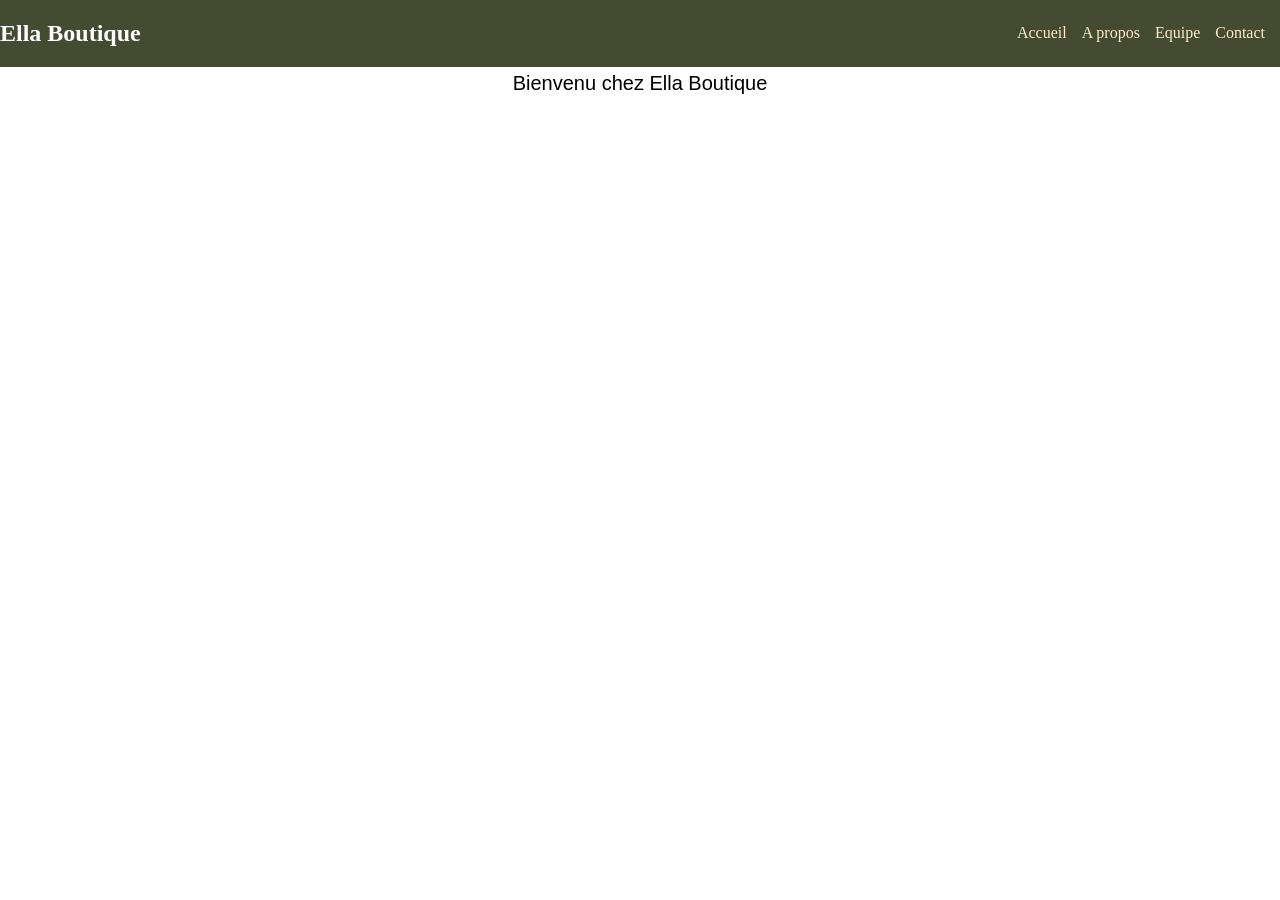
==== index.html @ 90ab514e "Rename lola.html to index.html" ====
<!DOCTYPE html>
<html lang="en">
<head>
    <meta charset="UTF-8">
    <meta name="viewport" content="width=device-width, initial-scale=1.0">
    <title>Document</title>
    <link rel="stylesheet" href="lolo.css">
</head>
<body>
    <header>
        <div class="logo">
            <h2>Ella Boutique</h2>
        </div>
            <nav>
                <ul>
                    <li><a href="">Accueil</a></li>
                    <li><a href="">A propos</a></li>
                    <li><a href="">Equipe</a></li>
                    <li><a href="">Contact</a></li>
                </ul>
            </nav>
            

      
    </header>

    <section class="home">

        <p>Bienvenu chez Ella Boutique</p>
        

    </section>
</body>
</html>
---- lolo.css ----
body{
    margin: 0;
    /* Annuler les marges(les espaces) */
}
header{
    display: flex;
    justify-content: space-between;
    /* nous permet de créer l'espace automatiquement entre les élèments.
    Notre cas,c'est entre la div qui contient le logo et la nav  */
    align-items: center;
    background-color: #444b30;
    color: white;
    
    /* centrer les élèments de façon verticale */

}

nav ul{
    list-style: none;
    /* nous permet de retirer les points sur la liste*/
    display: flex;
    gap: 15px;

    /*nous permet de maitriser l'espace qui sépare les élèments. */

    padding: 0 15px;

    /*créer l'espace intrieur à gauche et à droite */

    
}

nav ul li a{
    text-decoration: none ;
    /* Anuler le surlignage */
    color: blanchedalmond;
}

.home{
    background-image: url("Banniere.png");
    height: 80vh;
    background-repeat: no-repeat;
    background-position: center;
    background-size: cover;
    margin-top: -15px;
}

.home p{
    text-align: center;
    font-size: 20px;
    color: black;
    font-family: 'Lucida Sans', 'Lucida Sans Regular', 'Lucida Grande', 'Lucida Sans Unicode', Geneva, Verdana, sans-serif;
}
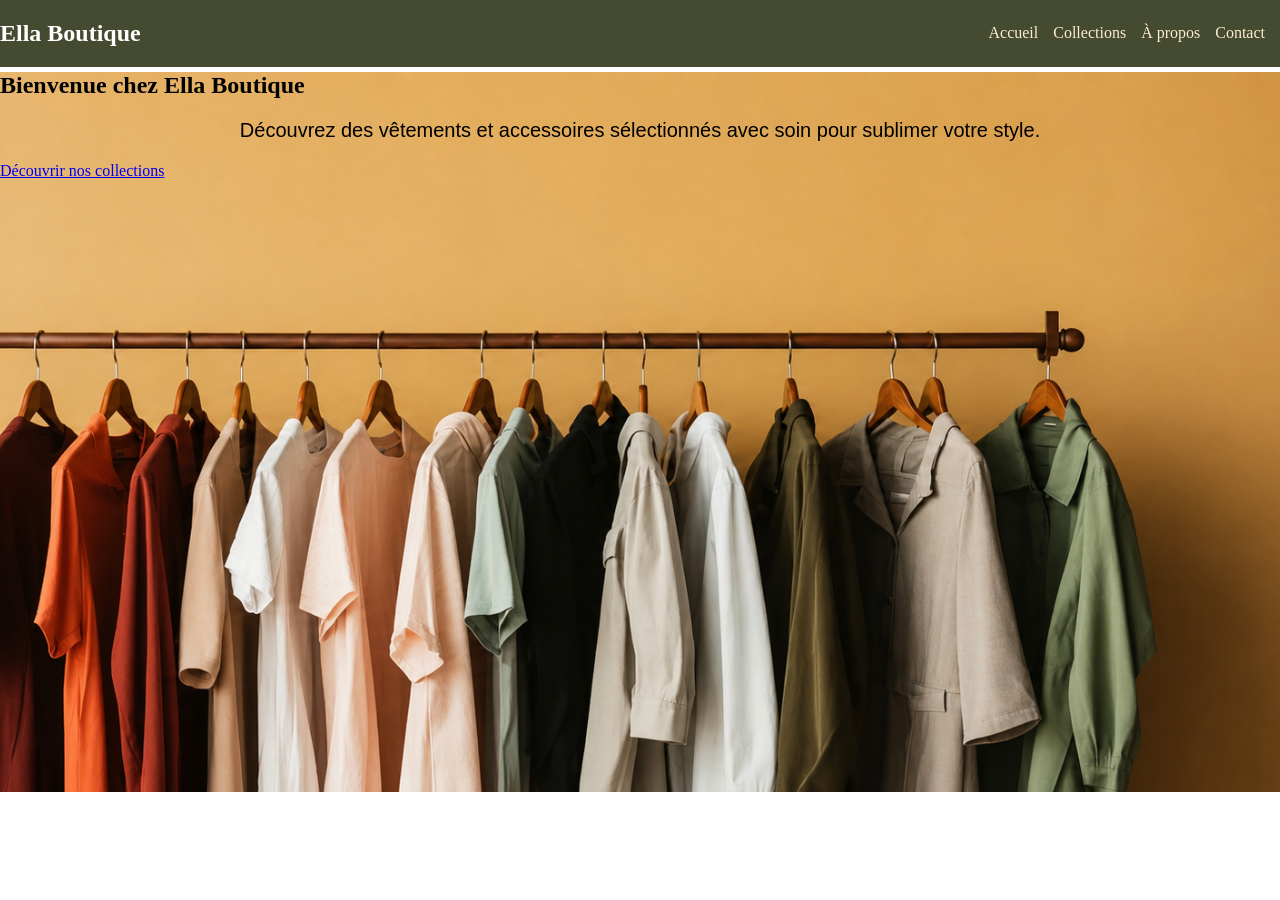
==== commit 1f40e6ba: "Revamp index.html with new layout and content Updated the homepage structure and content for Ella Bo" ====
--- a/index.html
+++ b/index.html
@@ -7,27 +7,39 @@
     <link rel="stylesheet" href="lolo.css">
 </head>
 <body>
-    <header>
+   <header>
+
         <div class="logo">
             <h2>Ella Boutique</h2>
         </div>
-            <nav>
-                <ul>
-                    <li><a href="">Accueil</a></li>
-                    <li><a href="">A propos</a></li>
-                    <li><a href="">Equipe</a></li>
-                    <li><a href="">Contact</a></li>
-                </ul>
-            </nav>
-            
 
-      
+        <nav>
+            <ul>
+                <li><a href="#">Accueil</a></li>
+                <li><a href="#">Collections</a></li>
+                <li><a href="#">À propos</a></li>
+                <li><a href="#">Contact</a></li>
+            </ul>
+        </nav>
+
     </header>
 
     <section class="home">
 
-        <p>Bienvenu chez Ella Boutique</p>
-        
+        <div class="hero-content">
+
+            <h1>Bienvenue chez Ella Boutique</h1>
+
+            <p>
+                Découvrez des vêtements et accessoires sélectionnés avec soin
+                pour sublimer votre style.
+            </p>
+
+            <a href="#" class="btn">
+                Découvrir nos collections
+            </a>
+
+        </div>
 
     </section>
 </body>
